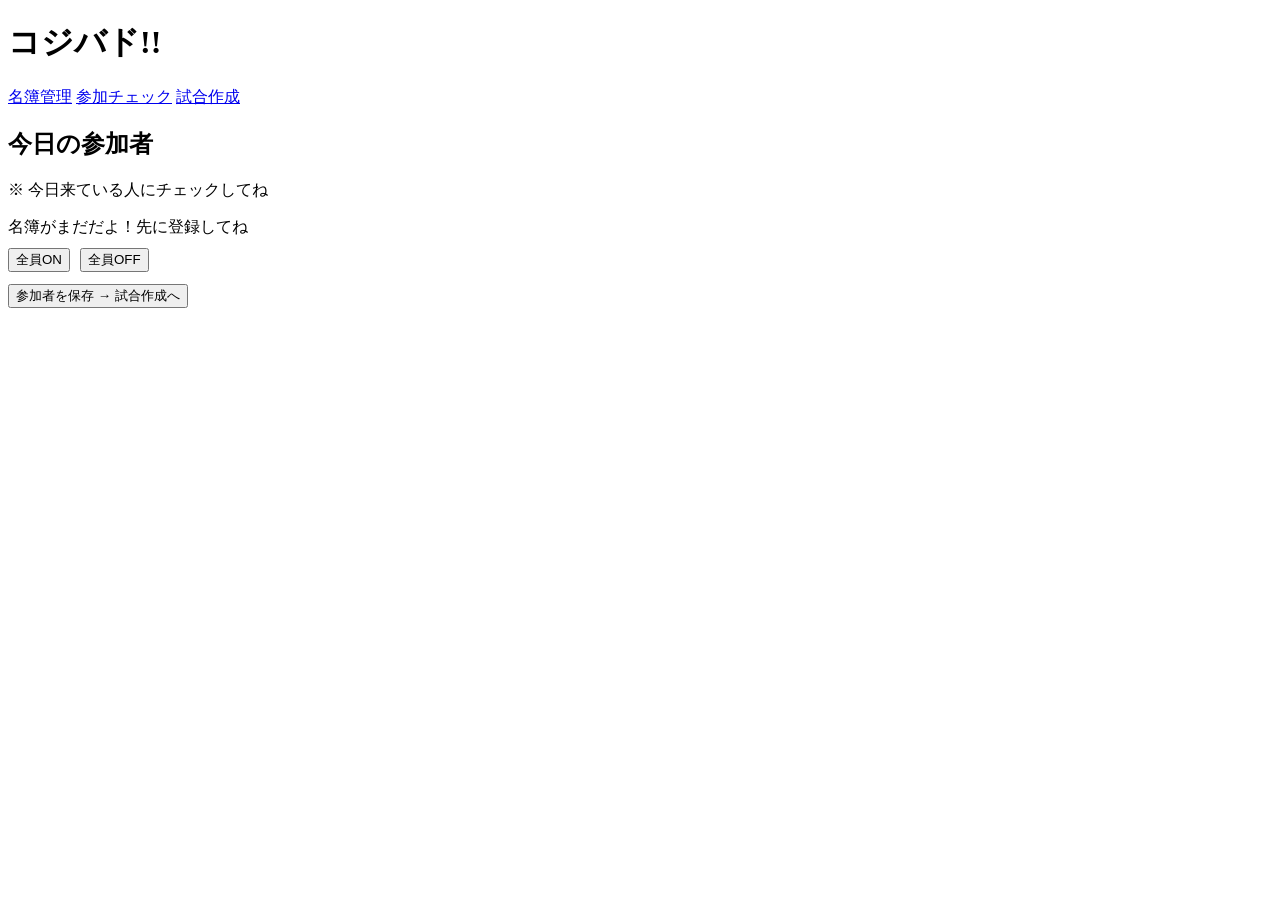
==== attendance.html @ 71a9f7f4 "Add files via upload" ====
<!DOCTYPE html>
<html lang="ja">
<head>
  <meta charset="UTF-8">
  <title>コジバド!! - 参加チェック</title>
  <meta name="viewport" content="width=device-width, initial-scale=1">
  <link rel="stylesheet" href="style.css">
</head>

<body>

<h1 class="title">コジバド!!</h1>

<div class="top-nav">
  <a href="players.html">名簿管理</a>
  <a class="active" href="attendance.html">参加チェック</a>
  <a href="index.html">試合作成</a>
</div>

<div class="panel">
  <h2>今日の参加者</h2>
  <p class="muted">※ 今日来ている人にチェックしてね</p>

  <ul id="activeList" style="list-style:none; padding:0; margin:0;"></ul>

  <div style="display:flex; gap:10px; margin-top:10px;">
    <button class="btn secondary" onclick="checkAll()">全員ON</button>
    <button class="btn danger" onclick="uncheckAll()">全員OFF</button>
  </div>

  <button class="btn primary" style="margin-top:12px;" onclick="saveActivePlayers()">
    参加者を保存 → 試合作成へ
  </button>
</div>

<script src="common.js"></script>

<script>
/* =========================
   初期表示
========================= */
window.onload = () => {
  loadAttendance();
};

/* =========================
   名簿 → 参加チェック表示
========================= */
function loadAttendance() {
  const list = document.getElementById("activeList");
  list.innerHTML = "";

  const allPlayers = JSON.parse(localStorage.getItem("allPlayers") || "[]");
  const active = JSON.parse(localStorage.getItem("activePlayers") || "[]");

  if (allPlayers.length === 0) {
    list.innerHTML = `<li class="muted">名簿がまだだよ！先に登録してね</li>`;
    return;
  }

  allPlayers.forEach(name => {
    const checked = active.includes(name) ? "checked" : "";

    const li = document.createElement("li");
    li.style.marginBottom = "10px";

    li.innerHTML = `
      <div class="match-card">
        <label style="display:flex; align-items:center; gap:12px;">
          <input type="checkbox" class="chk" data-name="${name}" ${checked}>
          <div class="team team-a">${name}</div>
        </label>
      </div>
    `;

    list.appendChild(li);
  });
}

/* =========================
   全員ON / OFF
========================= */
function checkAll() {
  document.querySelectorAll(".chk").forEach(cb => cb.checked = true);
}

function uncheckAll() {
  document.querySelectorAll(".chk").forEach(cb => cb.checked = false);
}

/* =========================
   保存 → 試合作成
========================= */
function saveActivePlayers() {
  const checked = [];
  document.querySelectorAll(".chk").forEach(cb => {
    if (cb.checked) checked.push(cb.dataset.name);
  });

  if (checked.length < 4) {
    alert("4人以上選んでね💦");
    return;
  }

  localStorage.setItem("activePlayers", JSON.stringify(checked));
  alert("保存したよ！試合作成へ行こ💖");
  location.href = "index.html";
}
</script>

</body>
</html>
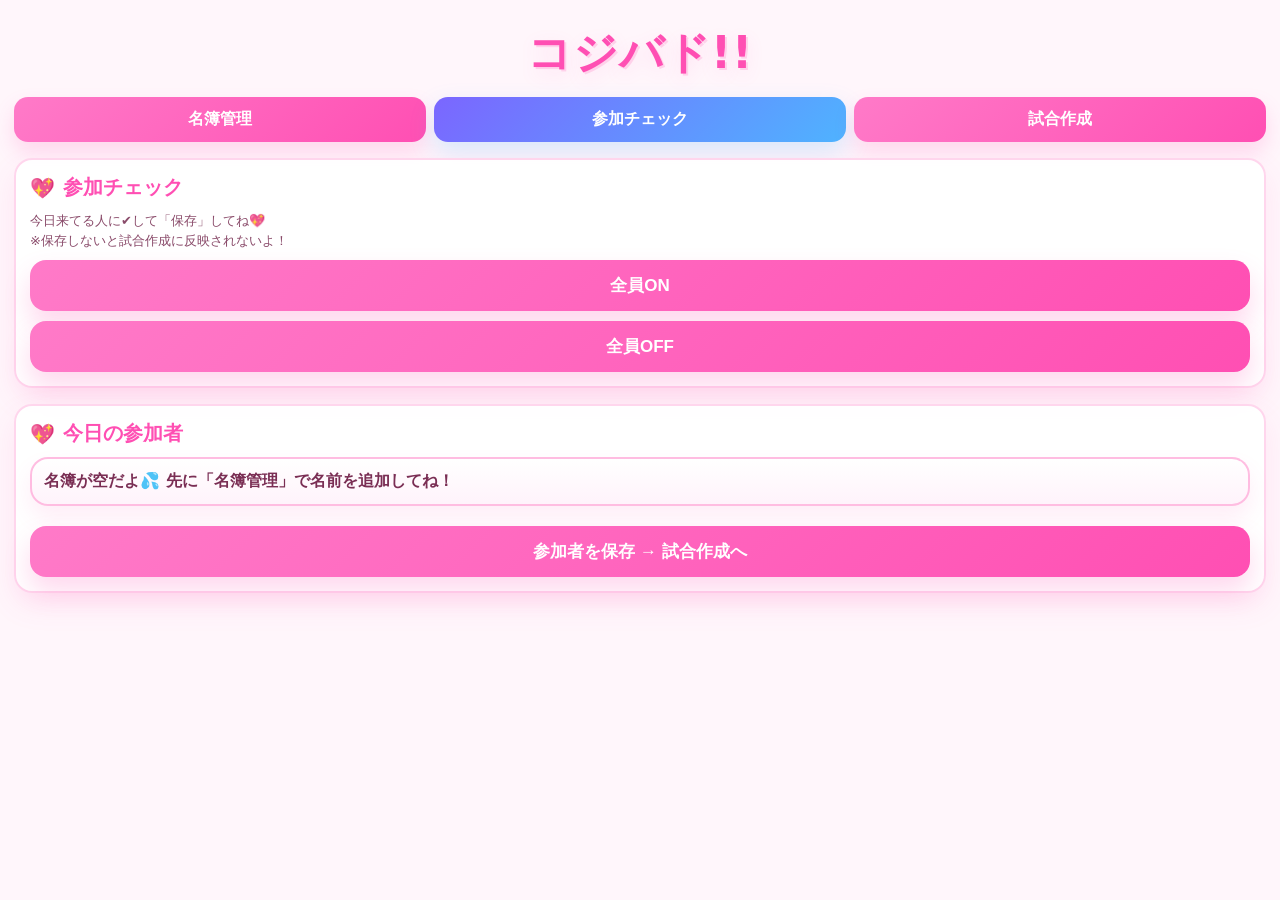
==== commit f755996f: "Update attendance.html" ====
--- a/attendance.html
+++ b/attendance.html
@@ -1,112 +1,132 @@
 <!DOCTYPE html>
 <html lang="ja">
 <head>
-  <meta charset="UTF-8">
-  <title>コジバド!! - 参加チェック</title>
-  <meta name="viewport" content="width=device-width, initial-scale=1">
-  <link rel="stylesheet" href="style.css">
+  <meta charset="UTF-8" />
+  <meta name="viewport" content="width=device-width, initial-scale=1" />
+  <title>参加チェック - コジバド!!</title>
+  <link rel="stylesheet" href="style.css" />
 </head>
 
 <body>
 
-<h1 class="title">コジバド!!</h1>
+  <h1 class="title">コジバド!!</h1>
 
-<div class="top-nav">
-  <a href="players.html">名簿管理</a>
-  <a class="active" href="attendance.html">参加チェック</a>
-  <a href="index.html">試合作成</a>
-</div>
-
-<div class="panel">
-  <h2>今日の参加者</h2>
-  <p class="muted">※ 今日来ている人にチェックしてね</p>
-
-  <ul id="activeList" style="list-style:none; padding:0; margin:0;"></ul>
-
-  <div style="display:flex; gap:10px; margin-top:10px;">
-    <button class="btn secondary" onclick="checkAll()">全員ON</button>
-    <button class="btn danger" onclick="uncheckAll()">全員OFF</button>
+  <div class="top-nav">
+    <a href="players.html">名簿管理</a>
+    <a class="active" href="attendance.html">参加チェック</a>
+    <a href="index.html">試合作成</a>
   </div>
 
-  <button class="btn primary" style="margin-top:12px;" onclick="saveActivePlayers()">
-    参加者を保存 → 試合作成へ
-  </button>
-</div>
+  <div class="setting-block">
+    <h2>参加チェック</h2>
+    <p class="mini-note">
+      今日来てる人に✔して「保存」してね💖<br>
+      ※保存しないと試合作成に反映されないよ！
+    </p>
 
-<script src="common.js"></script>
+    <div class="btn-row">
+      <button id="allOnBtn">全員ON</button>
+      <button id="allOffBtn" class="danger">全員OFF</button>
+    </div>
+  </div>
 
-<script>
-/* =========================
-   初期表示
-========================= */
-window.onload = () => {
-  loadAttendance();
-};
+  <div class="setting-block">
+    <h2>今日の参加者</h2>
+    <ul id="activeList" style="padding-left:0; margin:0;"></ul>
 
-/* =========================
-   名簿 → 参加チェック表示
-========================= */
-function loadAttendance() {
-  const list = document.getElementById("activeList");
-  list.innerHTML = "";
+    <button id="saveBtn" class="primary">参加者を保存 → 試合作成へ</button>
+  </div>
 
-  const allPlayers = JSON.parse(localStorage.getItem("allPlayers") || "[]");
-  const active = JSON.parse(localStorage.getItem("activePlayers") || "[]");
+  <script>
+    // -----------------------------
+    // localStorageキー
+    // -----------------------------
+    const KEY_ALL = "allPlayers";       // 名簿
+    const KEY_ACTIVE = "activePlayers"; // 今日の参加者
 
-  if (allPlayers.length === 0) {
-    list.innerHTML = `<li class="muted">名簿がまだだよ！先に登録してね</li>`;
-    return;
-  }
+    function getAllPlayers() {
+      return JSON.parse(localStorage.getItem(KEY_ALL) || "[]");
+    }
+    function getActivePlayers() {
+      return JSON.parse(localStorage.getItem(KEY_ACTIVE) || "[]");
+    }
+    function setActivePlayers(arr) {
+      localStorage.setItem(KEY_ACTIVE, JSON.stringify(arr));
+    }
 
-  allPlayers.forEach(name => {
-    const checked = active.includes(name) ? "checked" : "";
+    function escapeHTML(s) {
+      return String(s)
+        .replaceAll("&", "&amp;")
+        .replaceAll("<", "&lt;")
+        .replaceAll(">", "&gt;")
+        .replaceAll('"', "&quot;")
+        .replaceAll("'", "&#39;");
+    }
 
-    const li = document.createElement("li");
-    li.style.marginBottom = "10px";
+    function renderAttendance() {
+      const list = document.getElementById("activeList");
+      const all = getAllPlayers();
+      const active = new Set(getActivePlayers());
 
-    li.innerHTML = `
-      <div class="match-card">
-        <label style="display:flex; align-items:center; gap:12px;">
-          <input type="checkbox" class="chk" data-name="${name}" ${checked}>
-          <div class="team team-a">${name}</div>
-        </label>
-      </div>
-    `;
+      list.innerHTML = "";
 
-    list.appendChild(li);
-  });
-}
+      if (all.length === 0) {
+        const li = document.createElement("li");
+        li.className = "list-item";
+        li.innerHTML = `
+          <span style="font-weight:1000;color:#7a2e54;">
+            名簿が空だよ💦 先に「名簿管理」で名前を追加してね！
+          </span>
+        `;
+        list.appendChild(li);
+        return;
+      }
 
-/* =========================
-   全員ON / OFF
-========================= */
-function checkAll() {
-  document.querySelectorAll(".chk").forEach(cb => cb.checked = true);
-}
+      all.forEach((name) => {
+        const li = document.createElement("li");
+        li.className = "list-item";
 
-function uncheckAll() {
-  document.querySelectorAll(".chk").forEach(cb => cb.checked = false);
-}
+        const checked = active.has(name) ? "checked" : "";
+        li.innerHTML = `
+          <label class="checkline">
+            <input type="checkbox" class="chk" data-name="${escapeHTML(name)}" ${checked} />
+            <span class="name" style="font-weight:1000;color:#3b1841;">${escapeHTML(name)}</span>
+          </label>
+          <span class="drag">☰</span>
+        `;
 
-/* =========================
-   保存 → 試合作成
-========================= */
-function saveActivePlayers() {
-  const checked = [];
-  document.querySelectorAll(".chk").forEach(cb => {
-    if (cb.checked) checked.push(cb.dataset.name);
-  });
+        list.appendChild(li);
+      });
+    }
 
-  if (checked.length < 4) {
-    alert("4人以上選んでね💦");
-    return;
-  }
+    function setAllChecks(value) {
+      document.querySelectorAll(".chk").forEach(cb => { cb.checked = value; });
+    }
 
-  localStorage.setItem("activePlayers", JSON.stringify(checked));
-  alert("保存したよ！試合作成へ行こ💖");
-  location.href = "index.html";
-}
-</script>
+    function saveAndGo() {
+      const checked = [];
+      document.querySelectorAll(".chk").forEach(cb => {
+        if (cb.checked) checked.push(cb.dataset.name);
+      });
+
+      if (checked.length < 4) {
+        alert("参加者は4人以上必要だよ💦");
+        return;
+      }
+
+      setActivePlayers(checked);
+      alert("保存したよ💖 試合作成に移動するね！");
+      location.href = "index.html";
+    }
+
+    window.addEventListener("DOMContentLoaded", () => {
+      renderAttendance();
+
+      document.getElementById("allOnBtn").addEventListener("click", () => setAllChecks(true));
+      document.getElementById("allOffBtn").addEventListener("click", () => setAllChecks(false));
+      document.getElementById("saveBtn").addEventListener("click", saveAndGo);
+    });
+  </script>
 
 </body>
 </html>
--- a/style.css
+++ b/style.css
@@ -0,0 +1,331 @@
+/* =========================================
+   コジバド!! style.css（ギャル可愛く💖完全版）
+   対象：players / attendance / index
+========================================= */
+
+/* ---- リセット ---- */
+* { box-sizing: border-box; }
+html, body { margin: 0; padding: 0; }
+body {
+  font-family: "Hiragino Maru Gothic ProN","Rounded Mplus 1c",system-ui,sans-serif;
+  background: #fff6fb;
+  color: #333;
+  padding: 14px;
+}
+
+/* ---- タイトル ---- */
+.title {
+  text-align: center;
+  font-size: 44px;
+  font-weight: 900;
+  letter-spacing: 1px;
+  margin: 10px 0 14px;
+  color: #ff4fb3;
+  text-shadow: 2px 2px 0 #ffd1ea, 0 6px 18px rgba(255, 79, 179, .15);
+}
+
+/* ---- ナビ ---- */
+.top-nav {
+  display: flex;
+  gap: 8px;
+  margin: 12px 0 16px;
+}
+.top-nav a {
+  flex: 1;
+  text-align: center;
+  padding: 12px 8px;
+  text-decoration: none;
+  color: #fff;
+  font-weight: 800;
+  border-radius: 14px;
+  background: linear-gradient(135deg, #ff7ac8, #ff4fb3);
+  box-shadow: 0 10px 20px rgba(255, 79, 179, .18);
+  transition: transform .08s ease, filter .15s ease;
+}
+.top-nav a:hover { filter: brightness(1.02); }
+.top-nav a:active { transform: translateY(1px) scale(.99); }
+.top-nav a.active {
+  background: linear-gradient(135deg, #7b66ff, #4fb3ff);
+  box-shadow: 0 10px 24px rgba(79, 179, 255, .22);
+}
+
+/* ---- 共通ブロック（パネル） ---- */
+.setting-block {
+  background: rgba(255,255,255,.92);
+  border: 2px solid rgba(255, 210, 235, .9);
+  border-radius: 18px;
+  padding: 14px;
+  margin: 12px 0 16px;
+  box-shadow: 0 12px 30px rgba(255, 79, 179, .10);
+  backdrop-filter: blur(6px);
+}
+
+.setting-block h2 {
+  margin: 0 0 10px;
+  font-size: 20px;
+  font-weight: 900;
+  color: #ff4fb3;
+  display: flex;
+  align-items: center;
+  gap: 8px;
+}
+.setting-block h2::before {
+  content: "💖";
+}
+
+/* ---- 文字小さめ補足 ---- */
+.mini-note {
+  font-size: 13px;
+  color: #8a4b6a;
+  line-height: 1.5;
+  margin: 10px 0 0;
+}
+
+/* ---- フォーム ---- */
+label {
+  display: block;
+  font-size: 14px;
+  font-weight: 800;
+  color: #7a2e54;
+  margin: 8px 0 6px;
+}
+
+select, input[type="text"], input[type="number"] {
+  width: 100%;
+  padding: 12px 12px;
+  border-radius: 14px;
+  border: 2px solid rgba(255, 182, 222, .95);
+  background: linear-gradient(180deg, #fff, #fff6fc);
+  outline: none;
+  font-size: 16px;
+  box-shadow: 0 10px 18px rgba(255, 79, 179, .08);
+}
+select:focus, input:focus {
+  border-color: #ff4fb3;
+  box-shadow: 0 0 0 4px rgba(255, 79, 179, .18);
+}
+
+/* ---- ボタン ---- */
+button, .next-btn {
+  width: 100%;
+  padding: 14px 14px;
+  margin-top: 10px;
+  border: none;
+  border-radius: 16px;
+  cursor: pointer;
+  font-size: 17px;
+  font-weight: 900;
+  color: #fff;
+  background: linear-gradient(135deg, #ff7ac8, #ff4fb3);
+  box-shadow: 0 14px 26px rgba(255, 79, 179, .22);
+  transition: transform .08s ease, filter .15s ease;
+}
+button:hover, .next-btn:hover { filter: brightness(1.02); }
+button:active, .next-btn:active { transform: translateY(1px) scale(.99); }
+
+/* ---- 途中参加/抜け 行レイアウト ---- */
+.row {
+  display: flex;
+  gap: 10px;
+  flex-wrap: wrap;
+}
+.col {
+  flex: 1;
+  min-width: 160px;
+}
+
+/* ---- 試合履歴：ラウンド枠 ---- */
+.match-round {
+  margin-top: 12px;
+  padding: 12px;
+  border-radius: 18px;
+  border: 2px solid rgba(255, 210, 235, .85);
+  background: linear-gradient(180deg, #ffffff, #fff3fb);
+  box-shadow: 0 14px 30px rgba(255, 79, 179, .10);
+}
+
+/* ラウンドタイトル */
+.round-title {
+  font-size: 18px;
+  font-weight: 900;
+  color: #7b66ff;
+  margin-bottom: 10px;
+  display: flex;
+  align-items: center;
+  gap: 8px;
+}
+.round-title::before { content: "🏸"; }
+
+/* ---- 試合カード ---- */
+.match-card {
+  background: linear-gradient(180deg, #fff, #fff7fd);
+  border: 2px solid rgba(255, 182, 222, .9);
+  border-radius: 18px;
+  padding: 12px;
+  margin-bottom: 10px;
+  box-shadow: 0 12px 22px rgba(255, 79, 179, .10);
+}
+
+/* 上段：コート + 審判 */
+.court-line {
+  display: flex;
+  align-items: center;
+  justify-content: space-between;
+  gap: 10px;
+  margin-bottom: 10px;
+}
+.badge {
+  display: inline-flex;
+  align-items: center;
+  gap: 6px;
+  padding: 6px 10px;
+  border-radius: 999px;
+  font-weight: 900;
+  color: #fff;
+  background: linear-gradient(135deg, #7b66ff, #4fb3ff);
+  box-shadow: 0 10px 18px rgba(79, 179, 255, .20);
+  font-size: 13px;
+}
+.ref {
+  font-size: 13px;
+  font-weight: 900;
+  color: #7a2e54;
+  background: rgba(255, 210, 235, .6);
+  padding: 6px 10px;
+  border-radius: 999px;
+}
+
+/* 中段：チーム表示 */
+.teams {
+  display: grid;
+  grid-template-columns: 1fr auto 1fr;
+  gap: 8px;
+  align-items: center;
+}
+.team {
+  border-radius: 16px;
+  padding: 10px;
+  background: rgba(255, 79, 179, .06);
+  border: 1px dashed rgba(255, 79, 179, .35);
+}
+.team-label {
+  display: inline-flex;
+  align-items: center;
+  justify-content: center;
+  width: 22px;
+  height: 22px;
+  border-radius: 8px;
+  font-weight: 900;
+  color: #fff;
+  background: linear-gradient(135deg, #ff7ac8, #ff4fb3);
+  margin-right: 8px;
+  font-size: 12px;
+}
+.names {
+  font-weight: 900;
+  color: #3b1841;
+  font-size: 16px;
+  line-height: 1.3;
+}
+.vs {
+  font-weight: 1000;
+  color: #ff4fb3;
+  letter-spacing: 1px;
+  font-size: 14px;
+  text-align: center;
+}
+
+/* ---- ステータス：カードグリッド ---- */
+.status-grid {
+  display: grid;
+  grid-template-columns: repeat(2, 1fr);
+  gap: 10px;
+}
+
+.status-card {
+  border-radius: 18px;
+  padding: 12px;
+  background: linear-gradient(180deg, #ffffff, #fff3fb);
+  border: 2px solid rgba(255, 182, 222, .9);
+  box-shadow: 0 14px 26px rgba(255, 79, 179, .10);
+}
+
+.status-name {
+  font-weight: 1000;
+  color: #7b66ff;
+  font-size: 16px;
+  margin-bottom: 8px;
+  display: flex;
+  align-items: center;
+  gap: 6px;
+}
+.status-name::before { content: "✨"; }
+
+.status-row {
+  display: flex;
+  justify-content: space-between;
+  padding: 8px 10px;
+  border-radius: 14px;
+  background: rgba(255, 79, 179, .06);
+  margin-bottom: 8px;
+  font-weight: 900;
+  color: #3b1841;
+}
+.status-row span {
+  color: #7a2e54;
+  font-size: 13px;
+  font-weight: 900;
+}
+.status-row b {
+  font-size: 16px;
+  color: #ff4fb3;
+}
+
+/* ---- 小画面対応 ---- */
+@media (max-width: 420px) {
+  .title { font-size: 38px; }
+  .status-grid { grid-template-columns: 1fr; }
+  .teams { grid-template-columns: 1fr; }
+  .vs { order: 2; }
+}
+
+/* ---- リスト系（players / attendance 用に） ---- */
+.list-item {
+  list-style: none;
+  background: linear-gradient(180deg, #ffffff, #fff3fb);
+  border: 2px solid rgba(255, 182, 222, .9);
+  border-radius: 18px;
+  padding: 12px;
+  margin-bottom: 10px;
+  box-shadow: 0 12px 22px rgba(255, 79, 179, .10);
+  display: flex;
+  align-items: center;
+  justify-content: space-between;
+  gap: 10px;
+}
+
+.drag {
+  cursor: grab;
+  font-weight: 900;
+  color: #ff4fb3;
+  user-select: none;
+}
+
+.del-btn {
+  border: none;
+  border-radius: 14px;
+  padding: 10px 12px;
+  background: linear-gradient(135deg, #ff6675, #ff3c5e);
+  color: #fff;
+  font-weight: 900;
+  cursor: pointer;
+  box-shadow: 0 12px 22px rgba(255, 60, 94, .18);
+}
+.del-btn:hover { filter: brightness(1.03); }
+
+/* checkbox見た目ちょい可愛く */
+input[type="checkbox"] {
+  width: 18px;
+  height: 18px;
+  accent-color: #ff4fb3;
+}
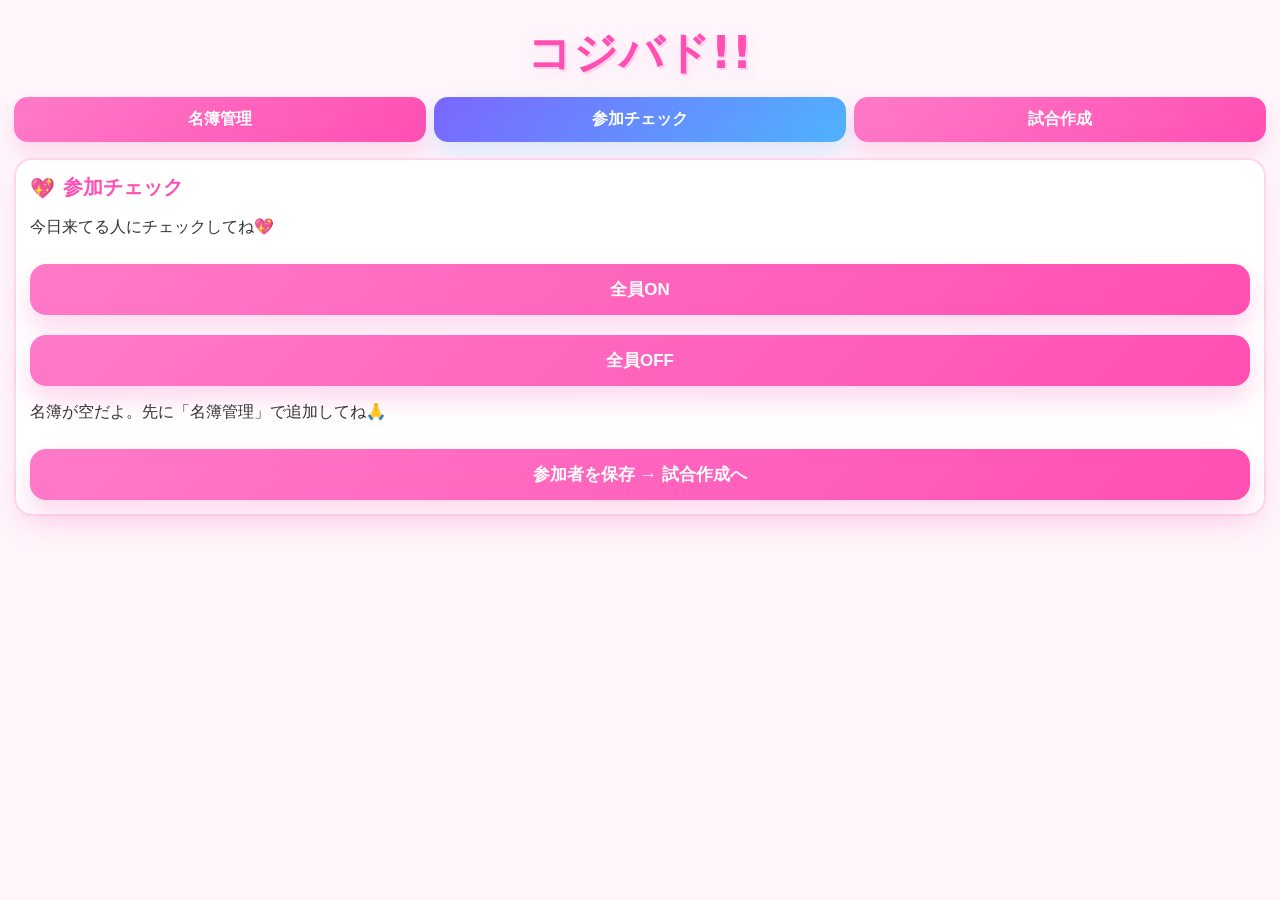
==== commit dd80d5e6: "Update attendance.html" ====
--- a/attendance.html
+++ b/attendance.html
@@ -1,132 +1,87 @@
 <!DOCTYPE html>
 <html lang="ja">
 <head>
-  <meta charset="UTF-8" />
-  <meta name="viewport" content="width=device-width, initial-scale=1" />
-  <title>参加チェック - コジバド!!</title>
-  <link rel="stylesheet" href="style.css" />
+  <meta charset="UTF-8">
+  <title>コジバド!! - 参加チェック</title>
+  <meta name="viewport" content="width=device-width, initial-scale=1">
+  <link rel="stylesheet" href="style.css?v=20260422_03">
 </head>
-
 <body>
-
   <h1 class="title">コジバド!!</h1>
 
   <div class="top-nav">
-    <a href="players.html">名簿管理</a>
-    <a class="active" href="attendance.html">参加チェック</a>
-    <a href="index.html">試合作成</a>
+    <a href="players.html" class="nav-link">名簿管理</a>
+    <a href="attendance.html" class="nav-link active">参加チェック</a>
+    <a href="index.html" class="nav-link">試合作成</a>
   </div>
 
   <div class="setting-block">
     <h2>参加チェック</h2>
-    <p class="mini-note">
-      今日来てる人に✔して「保存」してね💖<br>
-      ※保存しないと試合作成に反映されないよ！
-    </p>
+    <p class="hint">今日来てる人にチェックしてね💖</p>
 
-    <div class="btn-row">
-      <button id="allOnBtn">全員ON</button>
-      <button id="allOffBtn" class="danger">全員OFF</button>
+    <div class="row">
+      <button id="allOn" class="small">全員ON</button>
+      <button id="allOff" class="small danger">全員OFF</button>
     </div>
+
+    <div id="checks" class="check-list"></div>
+
+    <button id="saveBtn">参加者を保存 → 試合作成へ</button>
   </div>
 
-  <div class="setting-block">
-    <h2>今日の参加者</h2>
-    <ul id="activeList" style="padding-left:0; margin:0;"></ul>
-
-    <button id="saveBtn" class="primary">参加者を保存 → 試合作成へ</button>
-  </div>
-
+  <script src="common.js?v=20260422_03"></script>
   <script>
-    // -----------------------------
-    // localStorageキー
-    // -----------------------------
-    const KEY_ALL = "allPlayers";       // 名簿
-    const KEY_ACTIVE = "activePlayers"; // 今日の参加者
-
-    function getAllPlayers() {
-      return JSON.parse(localStorage.getItem(KEY_ALL) || "[]");
-    }
-    function getActivePlayers() {
-      return JSON.parse(localStorage.getItem(KEY_ACTIVE) || "[]");
-    }
-    function setActivePlayers(arr) {
-      localStorage.setItem(KEY_ACTIVE, JSON.stringify(arr));
-    }
-
-    function escapeHTML(s) {
-      return String(s)
-        .replaceAll("&", "&amp;")
-        .replaceAll("<", "&lt;")
-        .replaceAll(">", "&gt;")
-        .replaceAll('"', "&quot;")
-        .replaceAll("'", "&#39;");
-    }
-
-    function renderAttendance() {
-      const list = document.getElementById("activeList");
+    function render() {
       const all = getAllPlayers();
       const active = new Set(getActivePlayers());
 
-      list.innerHTML = "";
+      const box = document.getElementById("checks");
+      box.innerHTML = "";
 
-      if (all.length === 0) {
-        const li = document.createElement("li");
-        li.className = "list-item";
-        li.innerHTML = `
-          <span style="font-weight:1000;color:#7a2e54;">
-            名簿が空だよ💦 先に「名簿管理」で名前を追加してね！
-          </span>
-        `;
-        list.appendChild(li);
+      if (!all || all.length === 0) {
+        box.innerHTML = `<p class="hint">名簿が空だよ。先に「名簿管理」で追加してね🙏</p>`;
         return;
       }
 
-      all.forEach((name) => {
-        const li = document.createElement("li");
-        li.className = "list-item";
-
-        const checked = active.has(name) ? "checked" : "";
-        li.innerHTML = `
-          <label class="checkline">
-            <input type="checkbox" class="chk" data-name="${escapeHTML(name)}" ${checked} />
-            <span class="name" style="font-weight:1000;color:#3b1841;">${escapeHTML(name)}</span>
-          </label>
-          <span class="drag">☰</span>
+      all.forEach(name => {
+        const id = "cb_" + name;
+        const line = document.createElement("label");
+        line.className = "check-item";
+        line.innerHTML = `
+          <input type="checkbox" class="chk" data-name="${name}" ${active.has(name) ? "checked" : ""}>
+          <span>${name}</span>
         `;
-
-        list.appendChild(li);
+        box.appendChild(line);
       });
     }
 
-    function setAllChecks(value) {
-      document.querySelectorAll(".chk").forEach(cb => { cb.checked = value; });
-    }
+    document.getElementById("allOn").addEventListener("click", () => {
+      document.querySelectorAll(".chk").forEach(cb => cb.checked = true);
+    });
+    document.getElementById("allOff").addEventListener("click", () => {
+      document.querySelectorAll(".chk").forEach(cb => cb.checked = false);
+    });
 
-    function saveAndGo() {
+    document.getElementById("saveBtn").addEventListener("click", () => {
       const checked = [];
       document.querySelectorAll(".chk").forEach(cb => {
         if (cb.checked) checked.push(cb.dataset.name);
       });
 
       if (checked.length < 4) {
-        alert("参加者は4人以上必要だよ💦");
+        alert("4人以上チェックしてね💦");
         return;
       }
 
       setActivePlayers(checked);
-      alert("保存したよ💖 試合作成に移動するね！");
+
+      // stateは継続したいなら消さない。初期化したいなら消す。
+      localStorage.removeItem("kojibado_state_v5");
+      alert("保存したよ💖 試合作成へ移動するね！");
       location.href = "index.html";
-    }
+    });
 
-    window.addEventListener("DOMContentLoaded", () => {
-      renderAttendance();
-
-      document.getElementById("allOnBtn").addEventListener("click", () => setAllChecks(true));
-      document.getElementById("allOffBtn").addEventListener("click", () => setAllChecks(false));
-      document.getElementById("saveBtn").addEventListener("click", saveAndGo);
-    });
+    render();
   </script>
-
 </body>
 </html>
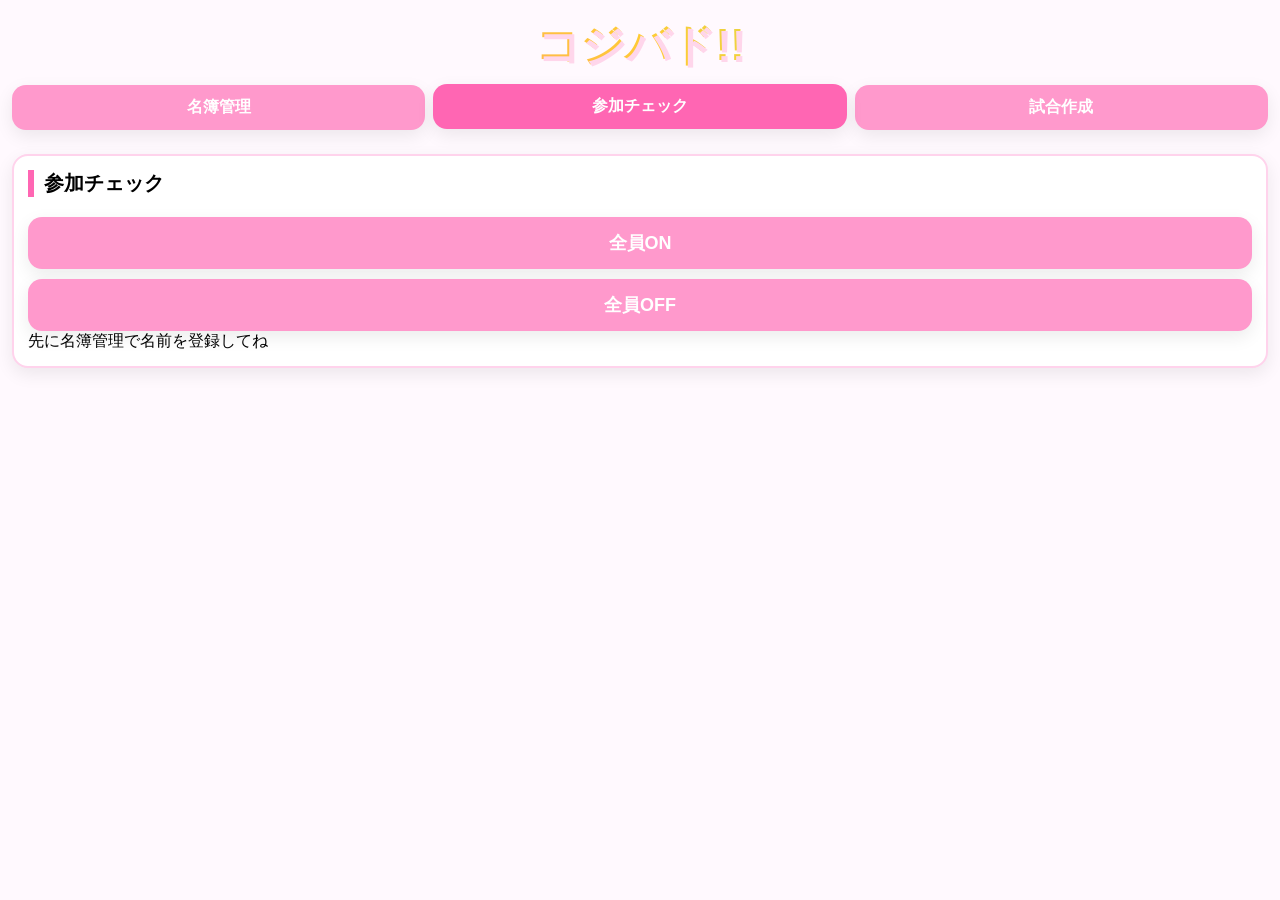
==== commit d1999819: "Update attendance.html" ====
--- a/attendance.html
+++ b/attendance.html
@@ -4,84 +4,93 @@
   <meta charset="UTF-8">
   <title>コジバド!! - 参加チェック</title>
   <meta name="viewport" content="width=device-width, initial-scale=1">
-  <link rel="stylesheet" href="style.css?v=20260422_03">
+  <link rel="stylesheet" href="style.css?v=20260422_10">
 </head>
 <body>
+
   <h1 class="title">コジバド!!</h1>
 
   <div class="top-nav">
-    <a href="players.html" class="nav-link">名簿管理</a>
-    <a href="attendance.html" class="nav-link active">参加チェック</a>
-    <a href="index.html" class="nav-link">試合作成</a>
+    <a href="players.html">名簿管理</a>
+    <a class="active" href="attendance.html">参加チェック</a>
+    <a href="index.html">試合作成</a>
   </div>
 
   <div class="setting-block">
     <h2>参加チェック</h2>
-    <p class="hint">今日来てる人にチェックしてね💖</p>
 
-    <div class="row">
-      <button id="allOn" class="small">全員ON</button>
-      <button id="allOff" class="small danger">全員OFF</button>
+    <div class="vertical-form">
+      <button id="allOnBtn" class="main-btn">全員ON</button>
+      <button id="allOffBtn" class="danger-btn">全員OFF</button>
     </div>
 
-    <div id="checks" class="check-list"></div>
-
-    <button id="saveBtn">参加者を保存 → 試合作成へ</button>
+    <div id="attendanceList" class="attendance-list"></div>
   </div>
 
-  <script src="common.js?v=20260422_03"></script>
+  <script src="common.js?v=20260422_10"></script>
   <script>
-    function render() {
-      const all = getAllPlayers();
-      const active = new Set(getActivePlayers());
+    function getPlayersSafe() {
+      return getAllPlayers ? getAllPlayers() : JSON.parse(localStorage.getItem("allPlayers") || "[]");
+    }
 
-      const box = document.getElementById("checks");
-      box.innerHTML = "";
+    function getActiveSafe() {
+      return getActivePlayers ? getActivePlayers() : JSON.parse(localStorage.getItem("activePlayers") || "[]");
+    }
 
-      if (!all || all.length === 0) {
-        box.innerHTML = `<p class="hint">名簿が空だよ。先に「名簿管理」で追加してね🙏</p>`;
+    function saveActiveSafe(activePlayers) {
+      localStorage.setItem("activePlayers", JSON.stringify(activePlayers));
+    }
+
+    function renderAttendance() {
+      const allPlayers = getPlayersSafe();
+      const activePlayers = getActiveSafe();
+      const list = document.getElementById("attendanceList");
+
+      list.innerHTML = "";
+
+      if (allPlayers.length === 0) {
+        list.innerHTML = `<div class="empty-message">先に名簿管理で名前を登録してね</div>`;
         return;
       }
 
-      all.forEach(name => {
-        const id = "cb_" + name;
-        const line = document.createElement("label");
-        line.className = "check-item";
-        line.innerHTML = `
-          <input type="checkbox" class="chk" data-name="${name}" ${active.has(name) ? "checked" : ""}>
+      allPlayers.forEach((name) => {
+        const checked = activePlayers.includes(name);
+
+        const row = document.createElement("label");
+        row.className = "attendance-row";
+        row.innerHTML = `
+          <input type="checkbox" value="${name}" ${checked ? "checked" : ""}>
           <span>${name}</span>
         `;
-        box.appendChild(line);
+        list.appendChild(row);
+      });
+
+      bindCheckboxEvents();
+    }
+
+    function bindCheckboxEvents() {
+      const checkboxes = document.querySelectorAll('#attendanceList input[type="checkbox"]');
+      checkboxes.forEach(cb => {
+        cb.addEventListener("change", () => {
+          const active = Array.from(checkboxes)
+            .filter(x => x.checked)
+            .map(x => x.value);
+
+          saveActiveSafe(active);
+        });
       });
     }
 
-    document.getElementById("allOn").addEventListener("click", () => {
-      document.querySelectorAll(".chk").forEach(cb => cb.checked = true);
-    });
-    document.getElementById("allOff").addEventListener("click", () => {
-      document.querySelectorAll(".chk").forEach(cb => cb.checked = false);
-    });
+    function setAllAttendance(flag) {
+      const allPlayers = getPlayersSafe();
+      saveActiveSafe(flag ? allPlayers : []);
+      renderAttendance();
+    }
 
-    document.getElementById("saveBtn").addEventListener("click", () => {
-      const checked = [];
-      document.querySelectorAll(".chk").forEach(cb => {
-        if (cb.checked) checked.push(cb.dataset.name);
-      });
+    document.getElementById("allOnBtn").addEventListener("click", () => setAllAttendance(true));
+    document.getElementById("allOffBtn").addEventListener("click", () => setAllAttendance(false));
 
-      if (checked.length < 4) {
-        alert("4人以上チェックしてね💦");
-        return;
-      }
-
-      setActivePlayers(checked);
-
-      // stateは継続したいなら消さない。初期化したいなら消す。
-      localStorage.removeItem("kojibado_state_v5");
-      alert("保存したよ💖 試合作成へ移動するね！");
-      location.href = "index.html";
-    });
-
-    render();
+    renderAttendance();
   </script>
 </body>
 </html>
--- a/style.css
+++ b/style.css
@@ -1,331 +1,207 @@
-/* =========================================
-   コジバド!! style.css（ギャル可愛く💖完全版）
-   対象：players / attendance / index
-========================================= */
-
-/* ---- リセット ---- */
-* { box-sizing: border-box; }
-html, body { margin: 0; padding: 0; }
-body {
-  font-family: "Hiragino Maru Gothic ProN","Rounded Mplus 1c",system-ui,sans-serif;
-  background: #fff6fb;
-  color: #333;
-  padding: 14px;
-}
-
-/* ---- タイトル ---- */
-.title {
-  text-align: center;
-  font-size: 44px;
-  font-weight: 900;
-  letter-spacing: 1px;
-  margin: 10px 0 14px;
-  color: #ff4fb3;
-  text-shadow: 2px 2px 0 #ffd1ea, 0 6px 18px rgba(255, 79, 179, .15);
-}
-
-/* ---- ナビ ---- */
-.top-nav {
-  display: flex;
-  gap: 8px;
-  margin: 12px 0 16px;
-}
-.top-nav a {
-  flex: 1;
-  text-align: center;
-  padding: 12px 8px;
-  text-decoration: none;
-  color: #fff;
-  font-weight: 800;
-  border-radius: 14px;
-  background: linear-gradient(135deg, #ff7ac8, #ff4fb3);
-  box-shadow: 0 10px 20px rgba(255, 79, 179, .18);
-  transition: transform .08s ease, filter .15s ease;
-}
-.top-nav a:hover { filter: brightness(1.02); }
-.top-nav a:active { transform: translateY(1px) scale(.99); }
-.top-nav a.active {
-  background: linear-gradient(135deg, #7b66ff, #4fb3ff);
-  box-shadow: 0 10px 24px rgba(79, 179, 255, .22);
-}
-
-/* ---- 共通ブロック（パネル） ---- */
-.setting-block {
-  background: rgba(255,255,255,.92);
-  border: 2px solid rgba(255, 210, 235, .9);
-  border-radius: 18px;
-  padding: 14px;
-  margin: 12px 0 16px;
-  box-shadow: 0 12px 30px rgba(255, 79, 179, .10);
-  backdrop-filter: blur(6px);
-}
-
-.setting-block h2 {
-  margin: 0 0 10px;
-  font-size: 20px;
-  font-weight: 900;
-  color: #ff4fb3;
-  display: flex;
-  align-items: center;
-  gap: 8px;
-}
-.setting-block h2::before {
-  content: "💖";
-}
-
-/* ---- 文字小さめ補足 ---- */
-.mini-note {
-  font-size: 13px;
-  color: #8a4b6a;
-  line-height: 1.5;
-  margin: 10px 0 0;
-}
-
-/* ---- フォーム ---- */
-label {
-  display: block;
-  font-size: 14px;
-  font-weight: 800;
-  color: #7a2e54;
-  margin: 8px 0 6px;
-}
-
-select, input[type="text"], input[type="number"] {
-  width: 100%;
-  padding: 12px 12px;
-  border-radius: 14px;
-  border: 2px solid rgba(255, 182, 222, .95);
-  background: linear-gradient(180deg, #fff, #fff6fc);
-  outline: none;
-  font-size: 16px;
-  box-shadow: 0 10px 18px rgba(255, 79, 179, .08);
-}
-select:focus, input:focus {
-  border-color: #ff4fb3;
-  box-shadow: 0 0 0 4px rgba(255, 79, 179, .18);
-}
-
-/* ---- ボタン ---- */
-button, .next-btn {
-  width: 100%;
-  padding: 14px 14px;
-  margin-top: 10px;
-  border: none;
-  border-radius: 16px;
-  cursor: pointer;
-  font-size: 17px;
-  font-weight: 900;
-  color: #fff;
-  background: linear-gradient(135deg, #ff7ac8, #ff4fb3);
-  box-shadow: 0 14px 26px rgba(255, 79, 179, .22);
-  transition: transform .08s ease, filter .15s ease;
-}
-button:hover, .next-btn:hover { filter: brightness(1.02); }
-button:active, .next-btn:active { transform: translateY(1px) scale(.99); }
-
-/* ---- 途中参加/抜け 行レイアウト ---- */
-.row {
-  display: flex;
-  gap: 10px;
-  flex-wrap: wrap;
-}
-.col {
-  flex: 1;
-  min-width: 160px;
-}
-
-/* ---- 試合履歴：ラウンド枠 ---- */
-.match-round {
-  margin-top: 12px;
-  padding: 12px;
-  border-radius: 18px;
-  border: 2px solid rgba(255, 210, 235, .85);
-  background: linear-gradient(180deg, #ffffff, #fff3fb);
-  box-shadow: 0 14px 30px rgba(255, 79, 179, .10);
-}
-
-/* ラウンドタイトル */
-.round-title {
-  font-size: 18px;
-  font-weight: 900;
-  color: #7b66ff;
-  margin-bottom: 10px;
-  display: flex;
-  align-items: center;
-  gap: 8px;
-}
-.round-title::before { content: "🏸"; }
-
-/* ---- 試合カード ---- */
-.match-card {
-  background: linear-gradient(180deg, #fff, #fff7fd);
-  border: 2px solid rgba(255, 182, 222, .9);
-  border-radius: 18px;
-  padding: 12px;
-  margin-bottom: 10px;
-  box-shadow: 0 12px 22px rgba(255, 79, 179, .10);
-}
-
-/* 上段：コート + 審判 */
-.court-line {
-  display: flex;
-  align-items: center;
-  justify-content: space-between;
-  gap: 10px;
-  margin-bottom: 10px;
-}
-.badge {
-  display: inline-flex;
-  align-items: center;
-  gap: 6px;
-  padding: 6px 10px;
-  border-radius: 999px;
-  font-weight: 900;
-  color: #fff;
-  background: linear-gradient(135deg, #7b66ff, #4fb3ff);
-  box-shadow: 0 10px 18px rgba(79, 179, 255, .20);
-  font-size: 13px;
-}
-.ref {
-  font-size: 13px;
-  font-weight: 900;
-  color: #7a2e54;
-  background: rgba(255, 210, 235, .6);
-  padding: 6px 10px;
-  border-radius: 999px;
-}
-
-/* 中段：チーム表示 */
-.teams {
-  display: grid;
-  grid-template-columns: 1fr auto 1fr;
-  gap: 8px;
-  align-items: center;
-}
-.team {
-  border-radius: 16px;
-  padding: 10px;
-  background: rgba(255, 79, 179, .06);
-  border: 1px dashed rgba(255, 79, 179, .35);
-}
-.team-label {
-  display: inline-flex;
-  align-items: center;
-  justify-content: center;
-  width: 22px;
-  height: 22px;
-  border-radius: 8px;
-  font-weight: 900;
-  color: #fff;
-  background: linear-gradient(135deg, #ff7ac8, #ff4fb3);
-  margin-right: 8px;
-  font-size: 12px;
-}
-.names {
-  font-weight: 900;
-  color: #3b1841;
-  font-size: 16px;
-  line-height: 1.3;
-}
-.vs {
-  font-weight: 1000;
-  color: #ff4fb3;
-  letter-spacing: 1px;
-  font-size: 14px;
-  text-align: center;
-}
-
-/* ---- ステータス：カードグリッド ---- */
-.status-grid {
-  display: grid;
-  grid-template-columns: repeat(2, 1fr);
-  gap: 10px;
-}
-
-.status-card {
-  border-radius: 18px;
-  padding: 12px;
-  background: linear-gradient(180deg, #ffffff, #fff3fb);
-  border: 2px solid rgba(255, 182, 222, .9);
-  box-shadow: 0 14px 26px rgba(255, 79, 179, .10);
-}
-
-.status-name {
-  font-weight: 1000;
-  color: #7b66ff;
-  font-size: 16px;
-  margin-bottom: 8px;
-  display: flex;
-  align-items: center;
-  gap: 6px;
-}
-.status-name::before { content: "✨"; }
-
-.status-row {
-  display: flex;
-  justify-content: space-between;
-  padding: 8px 10px;
-  border-radius: 14px;
-  background: rgba(255, 79, 179, .06);
-  margin-bottom: 8px;
-  font-weight: 900;
-  color: #3b1841;
-}
-.status-row span {
-  color: #7a2e54;
-  font-size: 13px;
-  font-weight: 900;
-}
-.status-row b {
-  font-size: 16px;
-  color: #ff4fb3;
-}
-
-/* ---- 小画面対応 ---- */
-@media (max-width: 420px) {
-  .title { font-size: 38px; }
-  .status-grid { grid-template-columns: 1fr; }
-  .teams { grid-template-columns: 1fr; }
-  .vs { order: 2; }
-}
-
-/* ---- リスト系（players / attendance 用に） ---- */
-.list-item {
-  list-style: none;
-  background: linear-gradient(180deg, #ffffff, #fff3fb);
-  border: 2px solid rgba(255, 182, 222, .9);
-  border-radius: 18px;
-  padding: 12px;
-  margin-bottom: 10px;
-  box-shadow: 0 12px 22px rgba(255, 79, 179, .10);
-  display: flex;
-  align-items: center;
-  justify-content: space-between;
-  gap: 10px;
-}
-
-.drag {
-  cursor: grab;
-  font-weight: 900;
-  color: #ff4fb3;
-  user-select: none;
-}
-
-.del-btn {
-  border: none;
-  border-radius: 14px;
-  padding: 10px 12px;
-  background: linear-gradient(135deg, #ff6675, #ff3c5e);
-  color: #fff;
-  font-weight: 900;
-  cursor: pointer;
-  box-shadow: 0 12px 22px rgba(255, 60, 94, .18);
-}
-.del-btn:hover { filter: brightness(1.03); }
-
-/* checkbox見た目ちょい可愛く */
-input[type="checkbox"] {
-  width: 18px;
-  height: 18px;
-  accent-color: #ff4fb3;
-}
+:root{
+  --pink:#ff66b3;
+  --pink2:#ff99cc;
+  --bg:#fff9fe;
+  --card:#ffffff;
+  --line:#ffd3ec;
+  --shadow: 0 6px 18px rgba(0,0,0,.08);
+}
+
+*{ box-sizing:border-box; }
+html,body{ margin:0; padding:0; background:var(--bg); font-family:"Hiragino Maru Gothic ProN","Rounded Mplus 1c",sans-serif; }
+
+.title{
+  text-align:center;
+  font-size:44px;
+  font-weight:900;
+  margin:16px 0 10px;
+  background: linear-gradient(45deg, #ff66b3, #ffcc33, #66ff99, #66ccff, #cc99ff, #ff66b3);
+  background-size: 300% 300%;
+  -webkit-background-clip:text;
+  color:transparent;
+  animation: rainbow 6s linear infinite;
+  text-shadow: 2px 2px #ffd6eb;
+}
+
+@keyframes rainbow{
+  0%{ background-position:0% 50%; }
+  50%{ background-position:100% 50%; }
+  100%{ background-position:0% 50%; }
+}
+
+.top-nav{
+  display:flex;
+  gap:8px;
+  padding:0 12px 12px;
+}
+.top-nav a{
+  flex:1;
+  text-align:center;
+  text-decoration:none;
+  color:white;
+  background:var(--pink2);
+  padding:12px 10px;
+  border-radius:14px;
+  font-weight:900;
+  box-shadow: var(--shadow);
+}
+.top-nav a.active{
+  background:var(--pink);
+  transform: translateY(-1px);
+}
+
+.setting-block{
+  background:var(--card);
+  border:2px solid var(--line);
+  border-radius:16px;
+  margin:12px;
+  padding:14px;
+  box-shadow: var(--shadow);
+}
+.setting-block h2{
+  margin:0 0 10px;
+  font-size:20px;
+  border-left:6px solid var(--pink);
+  padding-left:10px;
+}
+
+label{ display:block; font-weight:800; margin-top:8px; }
+select, .input{
+  width:100%;
+  padding:12px;
+  border-radius:12px;
+  border:2px solid #ffb3d9;
+  background:#ffe6f3;
+  font-size:16px;
+  outline:none;
+}
+
+button{
+  width:100%;
+  padding:14px;
+  margin-top:10px;
+  border:0;
+  border-radius:14px;
+  background:var(--pink2);
+  color:white;
+  font-size:18px;
+  font-weight:900;
+  box-shadow: var(--shadow);
+  cursor:pointer;
+}
+button:active{ transform: scale(.99); }
+button:hover{ background:var(--pink); }
+
+button.small{ padding:12px; font-size:16px; }
+button.mini{ padding:8px 10px; font-size:14px; width:auto; }
+
+button.danger{ background:#ff6675; }
+button.danger:hover{ background:#ff3b55; }
+
+.hint{
+  margin:10px 0 0;
+  color:#a85;
+  font-weight:700;
+  font-size:13px;
+}
+
+.two-col{
+  display:grid;
+  grid-template-columns: 1fr;
+  gap:10px;
+}
+@media(min-width:720px){
+  .two-col{ grid-template-columns:1fr 1fr; }
+}
+
+.match-round{
+  margin-top:12px;
+  padding:12px;
+  border-radius:16px;
+  border:2px solid var(--line);
+  background:#fff;
+}
+.match-round h3{
+  margin:0 0 10px;
+  font-size:18px;
+  color:#333;
+}
+.match-card{
+  background:#fff6fc;
+  border:1px solid #ffb3d9;
+  border-radius:14px;
+  padding:12px;
+  margin-bottom:10px;
+}
+.court-line{
+  font-weight:900;
+  color:#333;
+  display:flex;
+  justify-content:space-between;
+  align-items:center;
+}
+.court-line .ref{
+  color:#666;
+  font-weight:800;
+}
+.teams{ margin-top:8px; }
+.team{ font-size:15px; }
+.vs{
+  text-align:center;
+  font-weight:900;
+  margin:6px 0;
+  color:var(--pink);
+}
+
+.status-table{
+  width:100%;
+  border-collapse:collapse;
+  overflow:hidden;
+  border-radius:12px;
+}
+.status-table th{
+  background:#ffe0f4;
+  padding:10px;
+  font-weight:900;
+}
+.status-table td{
+  background:#fff;
+  padding:10px;
+  border-bottom:1px solid #ffd3ec;
+  font-weight:800;
+}
+
+.row{ display:flex; gap:10px; align-items:center; }
+.row .input{ flex:1; }
+.row button.small{ flex:0 0 auto; }
+
+.name-list{ list-style:none; padding:0; margin:12px 0 0; }
+.name-item{
+  display:flex;
+  justify-content:space-between;
+  align-items:center;
+  background:#ffe6f3;
+  border:2px solid #ffb3d9;
+  border-radius:14px;
+  padding:10px 12px;
+  margin-bottom:10px;
+}
+.name-item .name{ font-weight:900; }
+
+.check-list{ display:flex; flex-direction:column; gap:10px; margin-top:10px; }
+.check-item{
+  display:flex;
+  gap:10px;
+  align-items:center;
+  background:#ffe6f3;
+  border:2px solid #ffb3d9;
+  border-radius:14px;
+  padding:12px;
+  font-weight:900;
+}
+
+/* --- Android タップ改善 --- */
+button, a, .top-nav a{
+  -webkit-tap-highlight-color: transparent;
+  touch-action: manipulation;
+}
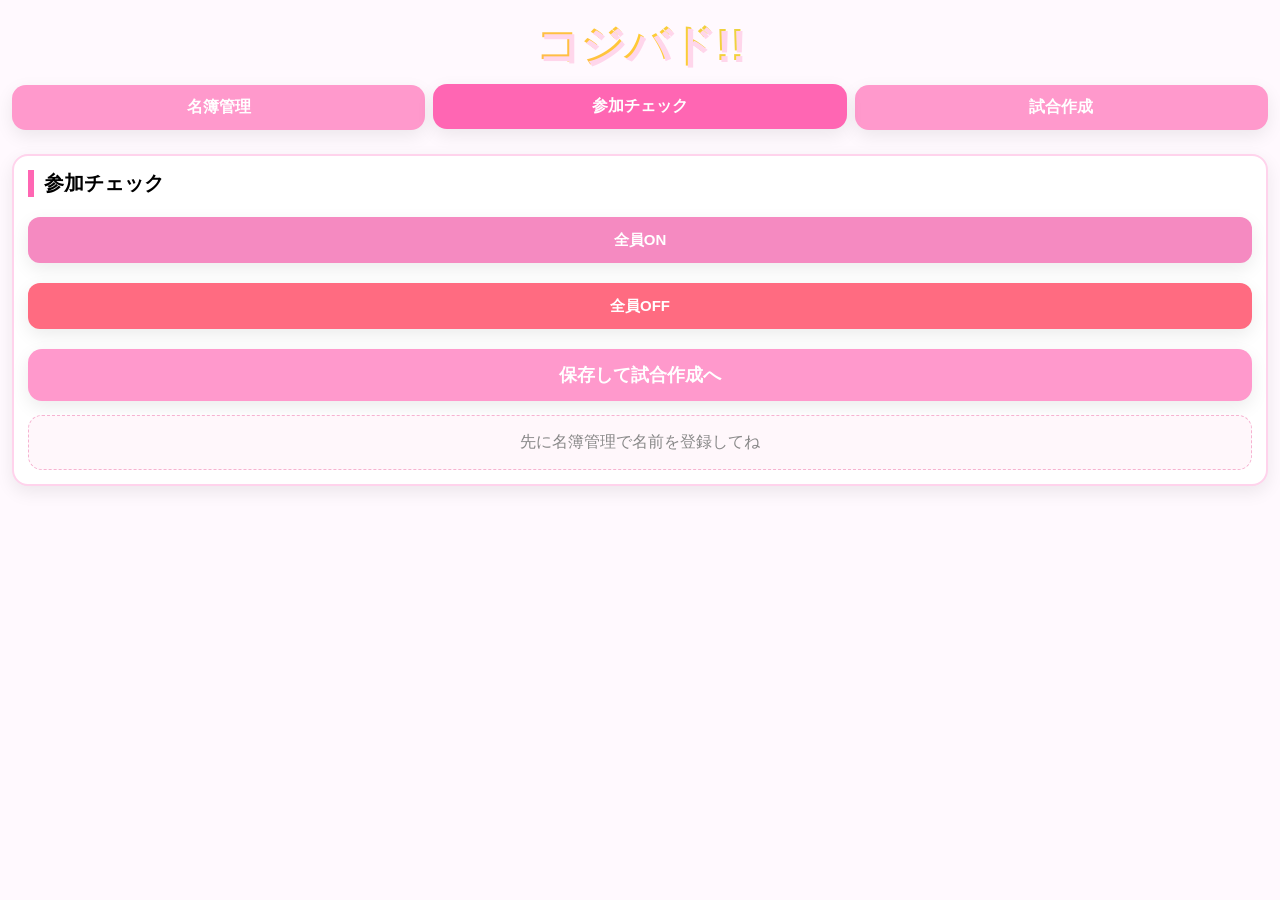
==== commit 9cb9a8f8: "Update attendance.html" ====
--- a/attendance.html
+++ b/attendance.html
@@ -4,16 +4,15 @@
   <meta charset="UTF-8">
   <title>コジバド!! - 参加チェック</title>
   <meta name="viewport" content="width=device-width, initial-scale=1">
-  <link rel="stylesheet" href="style.css?v=20260422_10">
+  <link rel="stylesheet" href="style.css?v=20260422_11">
 </head>
 <body>
-
   <h1 class="title">コジバド!!</h1>
 
   <div class="top-nav">
-    <a href="players.html">名簿管理</a>
-    <a class="active" href="attendance.html">参加チェック</a>
-    <a href="index.html">試合作成</a>
+    <a class="nav-link" href="players.html">名簿管理</a>
+    <a class="nav-link active" href="attendance.html">参加チェック</a>
+    <a class="nav-link" href="index.html">試合作成</a>
   </div>
 
   <div class="setting-block">
@@ -22,75 +21,73 @@
     <div class="vertical-form">
       <button id="allOnBtn" class="main-btn">全員ON</button>
       <button id="allOffBtn" class="danger-btn">全員OFF</button>
+      <button id="saveBtn">保存して試合作成へ</button>
     </div>
 
-    <div id="attendanceList" class="attendance-list"></div>
+    <div id="checks" class="check-list"></div>
   </div>
 
-  <script src="common.js?v=20260422_10"></script>
+  <script src="common.js?v=20260422_11"></script>
   <script>
-    function getPlayersSafe() {
-      return getAllPlayers ? getAllPlayers() : JSON.parse(localStorage.getItem("allPlayers") || "[]");
-    }
+    function render() {
+      const all = getAllPlayers();
+      const active = new Set(getActivePlayers());
+      const box = document.getElementById("checks");
+      box.innerHTML = "";
 
-    function getActiveSafe() {
-      return getActivePlayers ? getActivePlayers() : JSON.parse(localStorage.getItem("activePlayers") || "[]");
-    }
-
-    function saveActiveSafe(activePlayers) {
-      localStorage.setItem("activePlayers", JSON.stringify(activePlayers));
-    }
-
-    function renderAttendance() {
-      const allPlayers = getPlayersSafe();
-      const activePlayers = getActiveSafe();
-      const list = document.getElementById("attendanceList");
-
-      list.innerHTML = "";
-
-      if (allPlayers.length === 0) {
-        list.innerHTML = `<div class="empty-message">先に名簿管理で名前を登録してね</div>`;
+      if (all.length === 0) {
+        box.innerHTML = `<div class="empty-message">先に名簿管理で名前を登録してね</div>`;
         return;
       }
 
-      allPlayers.forEach((name) => {
-        const checked = activePlayers.includes(name);
-
+      all.forEach(name => {
         const row = document.createElement("label");
-        row.className = "attendance-row";
+        row.className = "check-item";
         row.innerHTML = `
-          <input type="checkbox" value="${name}" ${checked ? "checked" : ""}>
+          <input type="checkbox" class="chk" data-name="${name}" ${active.has(name) ? "checked" : ""}>
           <span>${name}</span>
         `;
-        list.appendChild(row);
-      });
-
-      bindCheckboxEvents();
-    }
-
-    function bindCheckboxEvents() {
-      const checkboxes = document.querySelectorAll('#attendanceList input[type="checkbox"]');
-      checkboxes.forEach(cb => {
-        cb.addEventListener("change", () => {
-          const active = Array.from(checkboxes)
-            .filter(x => x.checked)
-            .map(x => x.value);
-
-          saveActiveSafe(active);
-        });
+        box.appendChild(row);
       });
     }
 
-    function setAllAttendance(flag) {
-      const allPlayers = getPlayersSafe();
-      saveActiveSafe(flag ? allPlayers : []);
-      renderAttendance();
+    function setAll(flag){
+      const all = getAllPlayers();
+      setActivePlayers(flag ? all : []);
+      render();
     }
 
-    document.getElementById("allOnBtn").addEventListener("click", () => setAllAttendance(true));
-    document.getElementById("allOffBtn").addEventListener("click", () => setAllAttendance(false));
+    document.getElementById("allOnBtn").addEventListener("click", () => setAll(true));
+    document.getElementById("allOffBtn").addEventListener("click", () => setAll(false));
 
-    renderAttendance();
+    document.getElementById("saveBtn").addEventListener("click", () => {
+      const checked = [];
+      document.querySelectorAll(".chk").forEach(cb => {
+        if (cb.checked) checked.push(cb.dataset.name);
+      });
+
+      if (checked.length < 4) {
+        alert("4人以上チェックしてね💦");
+        return;
+      }
+
+      setActivePlayers(checked);
+      localStorage.removeItem("kojibado_state_v5"); // 参加者変えたら初期化が安全
+      alert("保存したよ💖 試合作成へ行くね！");
+      location.href = "index.html";
+    });
+
+    // チェックのたびに即保存（保険）
+    document.addEventListener("change", (e) => {
+      if (!e.target.classList.contains("chk")) return;
+      const checked = [];
+      document.querySelectorAll(".chk").forEach(cb => {
+        if (cb.checked) checked.push(cb.dataset.name);
+      });
+      setActivePlayers(checked);
+    });
+
+    render();
   </script>
 </body>
 </html>
--- a/style.css
+++ b/style.css
@@ -205,3 +205,115 @@
   -webkit-tap-highlight-color: transparent;
   touch-action: manipulation;
 }
+/* =========================
+   入力欄・ボタン縦並び
+========================= */
+.vertical-form {
+  display: flex;
+  flex-direction: column;
+  gap: 10px;
+  margin-bottom: 14px;
+}
+
+.full-input {
+  width: 100%;
+  box-sizing: border-box;
+  height: 46px;
+  border: 2px solid #f5a3c7;
+  border-radius: 12px;
+  padding: 0 14px;
+  font-size: 16px;
+  background: #fff7fb;
+}
+
+.main-btn,
+.danger-btn {
+  width: 100%;
+  border: none;
+  border-radius: 12px;
+  height: 46px;
+  font-size: 15px;
+  font-weight: bold;
+  cursor: pointer;
+}
+
+.main-btn {
+  background: #f58ac1;
+  color: #fff;
+}
+
+.danger-btn {
+  background: #ff6b81;
+  color: #fff;
+}
+
+/* =========================
+   名簿一覧
+========================= */
+.player-list {
+  display: flex;
+  flex-direction: column;
+  gap: 10px;
+}
+
+.player-row {
+  display: flex;
+  justify-content: space-between;
+  align-items: center;
+  padding: 14px 16px;
+  border: 1px solid #f6b3d1;
+  border-radius: 14px;
+  background: #fff7fb;
+}
+
+.player-name {
+  font-size: 16px;
+  font-weight: 600;
+}
+
+.delete-btn {
+  border: none;
+  border-radius: 999px;
+  padding: 8px 14px;
+  background: #ff7f9f;
+  color: #fff;
+  font-size: 13px;
+  font-weight: bold;
+  cursor: pointer;
+}
+
+/* =========================
+   参加チェック一覧
+========================= */
+.attendance-list {
+  display: flex;
+  flex-direction: column;
+  gap: 10px;
+}
+
+.attendance-row {
+  display: flex;
+  align-items: center;
+  gap: 12px;
+  padding: 14px 16px;
+  border: 1px solid #f6b3d1;
+  border-radius: 14px;
+  background: #fff7fb;
+  cursor: pointer;
+  font-size: 16px;
+  font-weight: 600;
+}
+
+.attendance-row input[type="checkbox"] {
+  width: 20px;
+  height: 20px;
+}
+
+.empty-message {
+  padding: 16px;
+  text-align: center;
+  color: #888;
+  background: #fff7fb;
+  border: 1px dashed #f6b3d1;
+  border-radius: 14px;
+}
